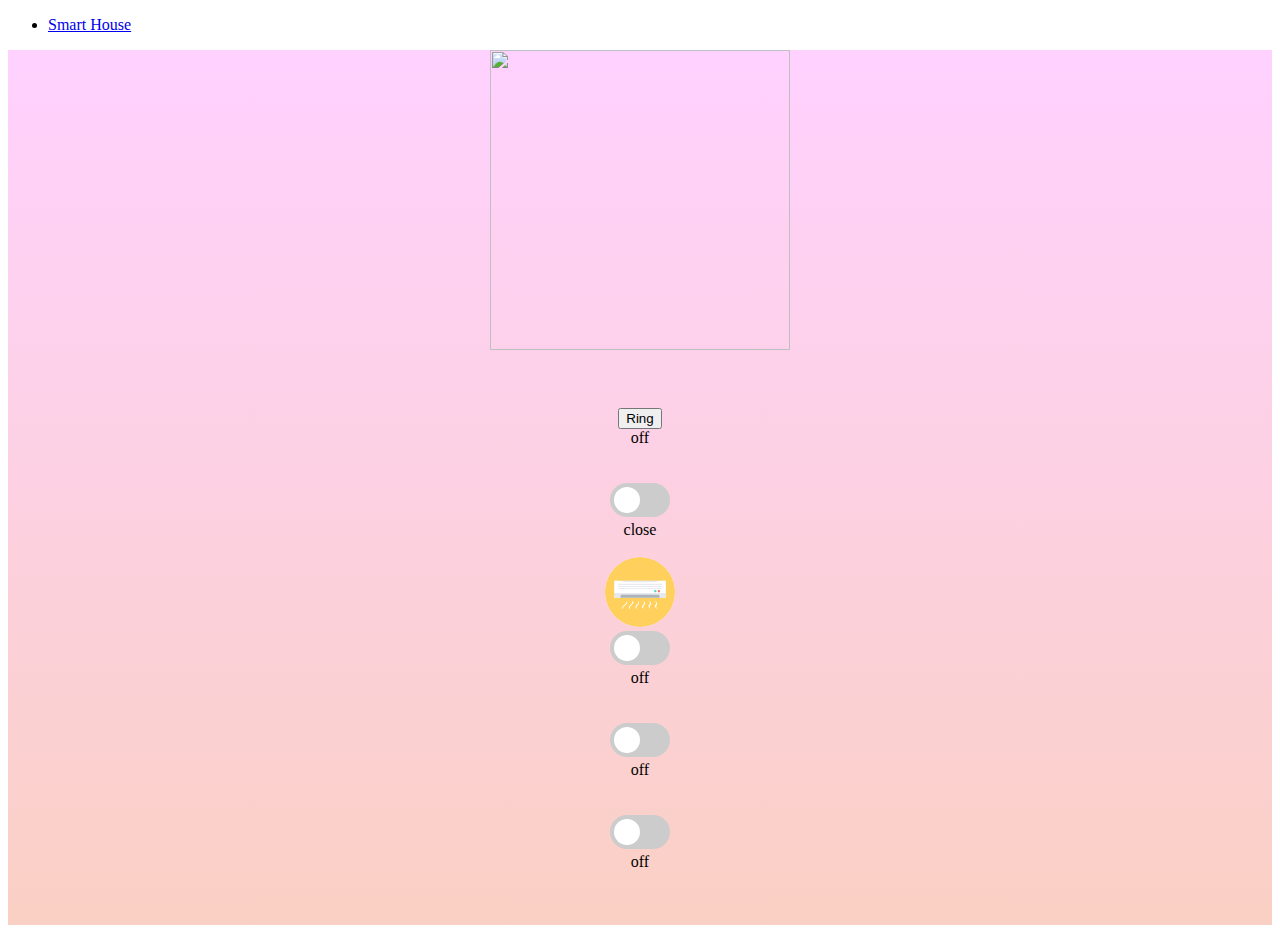
==== Software/index.html @ 53b5a787 "Add html and Css file" ====
<!doctype html>
<html lang="en">

<head>
    <!-- Required meta tags -->
    <meta charset="utf-8">
    <meta name="viewport" content="width=device-width, initial-scale=1, shrink-to-fit=no">

    <!-- Bootstrap CSS -->
    <link rel="stylesheet" href="https://stackpath.bootstrapcdn.com/bootstrap/4.1.2/css/bootstrap.min.css" integrity="sha384-Smlep5jCw/wG7hdkwQ/Z5nLIefveQRIY9nfy6xoR1uRYBtpZgI6339F5dgvm/e9B"
        crossorigin="anonymous">
    <link rel="stylesheet" href="./style.css">
    <title>Smart House</title>
</head>

<body>
    <div>
        <div data-role="navbar">
            <ul>
                <li>
                    <a href="#" class="ui-btn-active">Smart House</a>
                </li>
            </ul>
        </div>
    </div>
    <div class="container">
        <div class="row">
            <div class="col-2"></div>
            <div class="col-8">
                <div class="background">
                    <div class="page">
                        <div class="center">
                            <img src="https://image.flaticon.com/icons/svg/125/125296.svg" alt="" style="width:300px;height:300px;">
                        </div>
                        <br>
                        <br>
                        <div class="center">
                            <!-- //ring-switch -->
                            <div class="row">
                                <div class="col-4">
                                    <img class="img" src="http://icons.iconarchive.com/icons/webalys/kameleon.pics/256/Bell-icon.png" alt="" style="width:70;height:70px;">
                                </div>
                                <div class="col-3">
                                    <button type="button" class="btn btn-danger">Ring</button>
                                </div>
                                <div class="col-5">
                                    <div class="alert alert-warning" role="alert">
                                        off
                                    </div>
                                </div>
                            </div>
                            <br>
                            <!-- door-switch -->
                            <div class="row">
                                <div class="col-4">
                                    <img class="img" src="https://upload.wikimedia.org/wikipedia/commons/thumb/4/4b/Circle-icons-door.svg/2000px-Circle-icons-door.svg.png"
                                        alt="" style="width:70;height:70px;">
                                </div>
                                <div class="col-3">
                                    <label class="switch">
                                        <input type="checkbox">
                                        <span class="slider round"></span>
                                    </label>
                                </div>
                                <div class="col-5">
                                    <div class="alert alert-warning" role="alert">
                                        close
                                    </div>
                                </div>
                            </div>
                            <br>
                            <!-- air-switch -->
                            <div class="row">
                                <div class="col-4">
                                    <img class="img" src="[data-uri]"
                                        alt="" style="width:70;height:70px;">
                                </div>
                                <div class="col-3">
                                    <label class="switch">
                                        <input type="checkbox">
                                        <span class="slider round"></span>
                                    </label>
                                </div>
                                <div class="col-5">
                                    <div class="alert alert-warning" role="alert">
                                        off
                                    </div>
                                </div>
                            </div>
                            <br>
                            <!-- //light-inside -->
                            <div class="row">
                                <div class="col-4">
                                    <img class="img" src="https://freeiconshop.com/wp-content/uploads/edd/bulb-curvy-flat.png" alt="" style="width:70;height:70px;">
                                </div>
                                <div class="col-3">
                                    <label class="switch">
                                        <input type="checkbox">
                                        <span class="slider round"></span>
                                    </label>
                                </div>
                                <div class="col-5">
                                    <div class="alert alert-warning" role="alert">
                                        off
                                    </div>
                                </div>
                            </div>
                            <br>
                            <!-- light-outside -->
                            <div class="row">
                                <div class="col-4">
                                    <img class="img" src="http://custom-business-software.com/wp-content/uploads/2016/04/Icon_Lightbulb.png" alt="" style="width:70;height:70px;">
                                </div>
                                <div class="col-3">
                                    <label class="switch">
                                        <input type="checkbox">
                                        <span class="slider round"></span>
                                    </label>
                                </div>
                                <div class="col-5">
                                    <div class="alert alert-warning" role="alert">
                                        off
                                    </div>
                                </div>
                            </div>
                            <br>
                            <!-- graph -->
                            <div class="row">
                                <div class="col-4">
                                    <img class="img" src="http://icons.iconarchive.com/icons/webalys/kameleon.pics/256/Money-Graph-icon.png" alt="" style="width:70;height:70px;">
                                </div>
                                <div class="col-3">
                                </div>
                                <div class="col-5">
                                </div>
                            </div>
                            <br>
                        </div>
                    </div>
                </div>
            </div>
            <div class="col-2"></div>
        </div>
    </div>
    <!-- Optional JavaScript -->
    <!-- jQuery first, then Popper.js, then Bootstrap JS -->
    <script src="https://code.jquery.com/jquery-3.3.1.min.js" integrity="sha384-q8i/X+965DzO0rT7abK41JStQIAqVgRVzpbzo5smXKp4YfRvH+8abtTE1Pi6jizo"
        crossorigin="anonymous"></script>
    <script src="https://cdnjs.cloudflare.com/ajax/libs/popper.js/1.14.3/umd/popper.min.js" integrity="sha384-ZMP7rVo3mIykV+2+9J3UJ46jBk0WLaUAdn689aCwoqbBJiSnjAK/l8WvCWPIPm49"
        crossorigin="anonymous"></script>
    <script src="https://stackpath.bootstrapcdn.com/bootstrap/4.1.2/js/bootstrap.min.js" integrity="sha384-o+RDsa0aLu++PJvFqy8fFScvbHFLtbvScb8AjopnFD+iEQ7wo/CG0xlczd+2O/em"
        crossorigin="anonymous"></script>
    <script src="./app.js"></script>
</body>

</html>
---- Software/style.css ----
.page {
    max-width: 600px;
    margin: auto;
}
.center {
    text-align : center;
}
.img {
  border-radius: 50%;
}
.background{
  background-image: linear-gradient(to top, #fad0c4 0%, #ffd1ff 100%); 
}
.box {
    width: 350px;
    border: 10px solid green;
    padding: 25px;
    margin: auto;
}

.switch {
  position: relative;
  display: inline-block;
  width: 60px;
  height: 34px;
}

/* Hide default HTML checkbox */
.switch input {display:none;}

/* The slider */
.slider {
  position: absolute;
  cursor: pointer;
  top: 0;
  left: 0;
  right: 0;
  bottom: 0;
  background-color: #ccc;
  -webkit-transition: .4s;
  transition: .4s;
}

.slider:before {
  position: absolute;
  content: "";
  height: 26px;
  width: 26px;
  left: 4px;
  bottom: 4px;
  background-color: white;
  -webkit-transition: .4s;
  transition: .4s;
}

input:checked + .slider {
  background-color: rgb(115, 224, 124);
}

input:focus + .slider {
  box-shadow: 0 0 1px #2196F3;
}

input:checked + .slider:before {
  -webkit-transform: translateX(26px);
  -ms-transform: translateX(26px);
  transform: translateX(26px);
}

/* Rounded sliders */
.slider.round {
  border-radius: 34px;
}

.slider.round:before {
  border-radius: 50%;
}
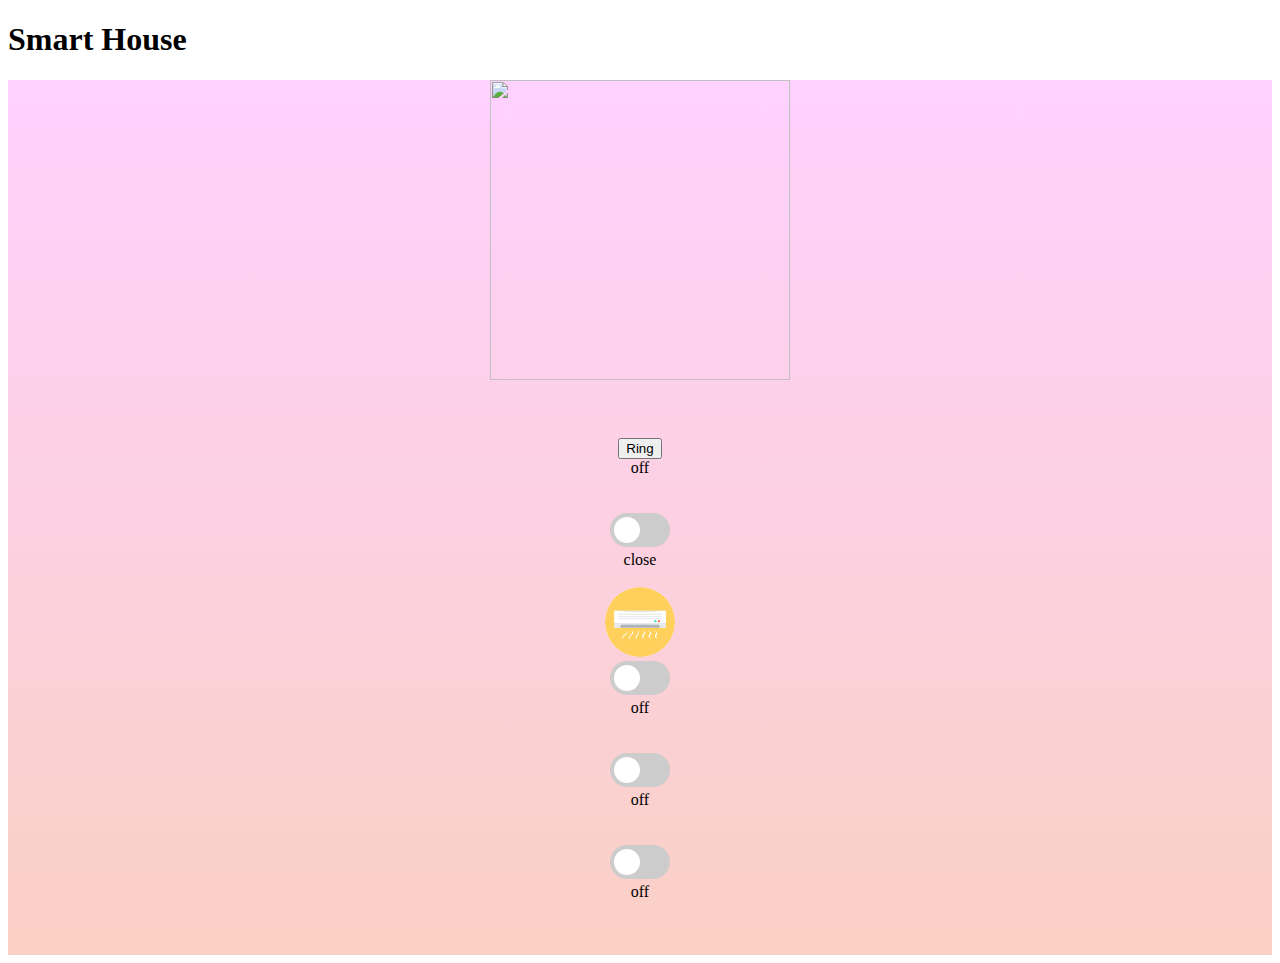
==== commit 2585d85b: "Edit html" ====
--- a/Software/index.html
+++ b/Software/index.html
@@ -15,13 +15,7 @@
 
 <body>
     <div>
-        <div data-role="navbar">
-            <ul>
-                <li>
-                    <a href="#" class="ui-btn-active">Smart House</a>
-                </li>
-            </ul>
-        </div>
+       <h1>Smart House</h1>
     </div>
     <div class="container">
         <div class="row">
@@ -36,7 +30,7 @@
                         <br>
                         <div class="center">
                             <!-- //ring-switch -->
-                            <div class="row">
+                            <div id="ring"class="row">
                                 <div class="col-4">
                                     <img class="img" src="http://icons.iconarchive.com/icons/webalys/kameleon.pics/256/Bell-icon.png" alt="" style="width:70;height:70px;">
                                 </div>
@@ -51,7 +45,7 @@
                             </div>
                             <br>
                             <!-- door-switch -->
-                            <div class="row">
+                            <div id="door" class="row">
                                 <div class="col-4">
                                     <img class="img" src="https://upload.wikimedia.org/wikipedia/commons/thumb/4/4b/Circle-icons-door.svg/2000px-Circle-icons-door.svg.png"
                                         alt="" style="width:70;height:70px;">
@@ -70,7 +64,7 @@
                             </div>
                             <br>
                             <!-- air-switch -->
-                            <div class="row">
+                            <div id="air" class="row">
                                 <div class="col-4">
                                     <img class="img" src="[data-uri]"
                                         alt="" style="width:70;height:70px;">
@@ -89,7 +83,7 @@
                             </div>
                             <br>
                             <!-- //light-inside -->
-                            <div class="row">
+                            <div id="light-in" class="row">
                                 <div class="col-4">
                                     <img class="img" src="https://freeiconshop.com/wp-content/uploads/edd/bulb-curvy-flat.png" alt="" style="width:70;height:70px;">
                                 </div>
@@ -107,7 +101,7 @@
                             </div>
                             <br>
                             <!-- light-outside -->
-                            <div class="row">
+                            <div id="light-out" class="row">
                                 <div class="col-4">
                                     <img class="img" src="http://custom-business-software.com/wp-content/uploads/2016/04/Icon_Lightbulb.png" alt="" style="width:70;height:70px;">
                                 </div>
@@ -125,7 +119,7 @@
                             </div>
                             <br>
                             <!-- graph -->
-                            <div class="row">
+                            <div id="graph" class="row">
                                 <div class="col-4">
                                     <img class="img" src="http://icons.iconarchive.com/icons/webalys/kameleon.pics/256/Money-Graph-icon.png" alt="" style="width:70;height:70px;">
                                 </div>
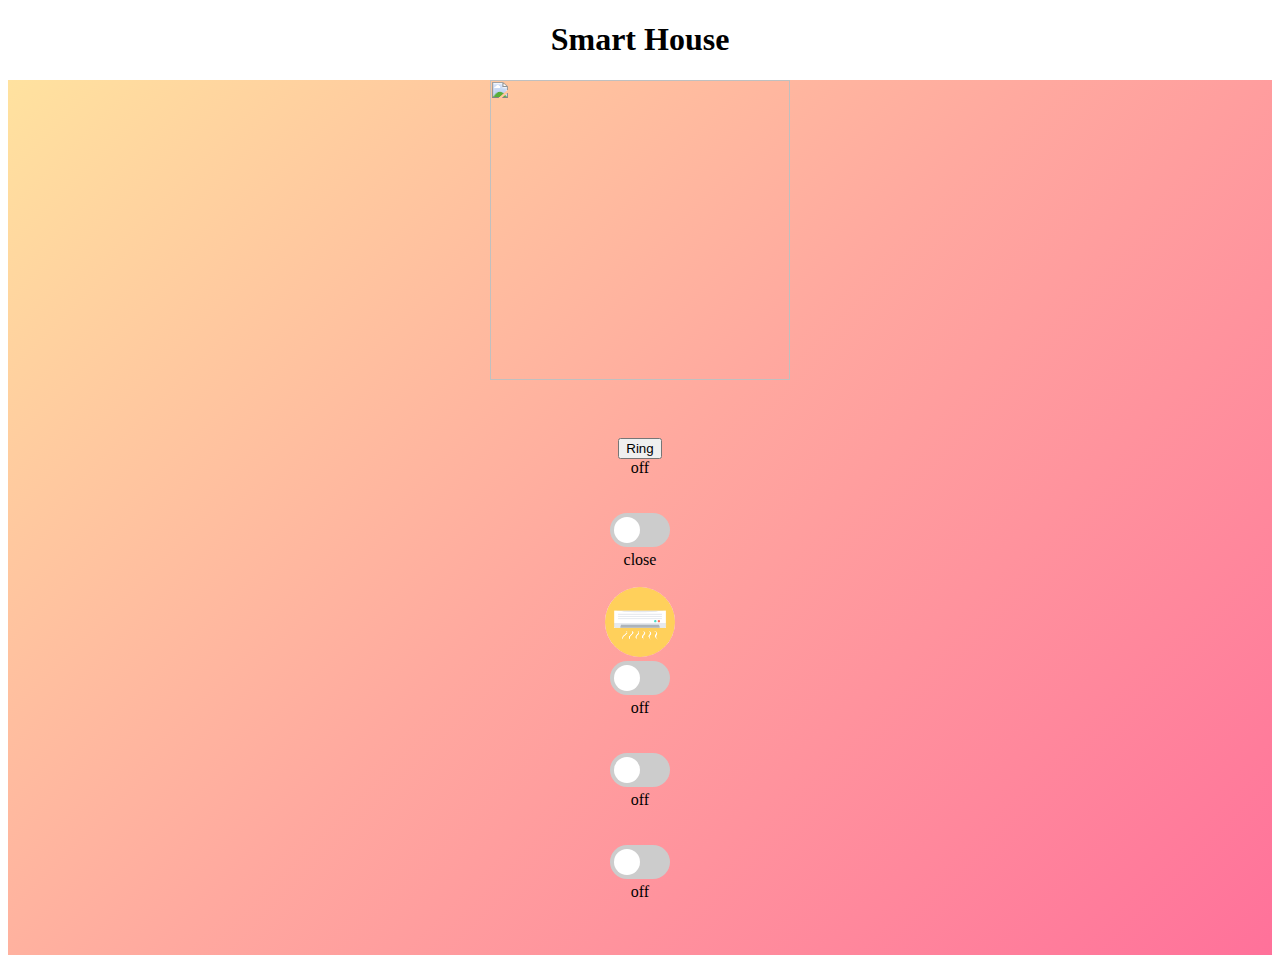
==== commit 1dbc247c: "humidity graph" ====
--- a/Software/index.html
+++ b/Software/index.html
@@ -15,7 +15,7 @@
 
 <body>
     <div>
-       <h1>Smart House</h1>
+       <h1 class="center">Smart House</h1>
     </div>
     <div class="container">
         <div class="row">
@@ -50,7 +50,7 @@
                                     <img class="img" src="https://upload.wikimedia.org/wikipedia/commons/thumb/4/4b/Circle-icons-door.svg/2000px-Circle-icons-door.svg.png"
                                         alt="" style="width:70;height:70px;">
                                 </div>
-                                <div class="col-3">
+                                <div  class="col-3">
                                     <label class="switch">
                                         <input type="checkbox">
                                         <span class="slider round"></span>
--- a/Software/style.css
+++ b/Software/style.css
@@ -9,7 +9,10 @@
   border-radius: 50%;
 }
 .background{
-  background-image: linear-gradient(to top, #fad0c4 0%, #ffd1ff 100%); 
+  background-image: linear-gradient(-225deg, #FFE29F 0%, #FFA99F 48%, #FF719A 100%); 
+}
+.header{
+
 }
 .box {
     width: 350px;
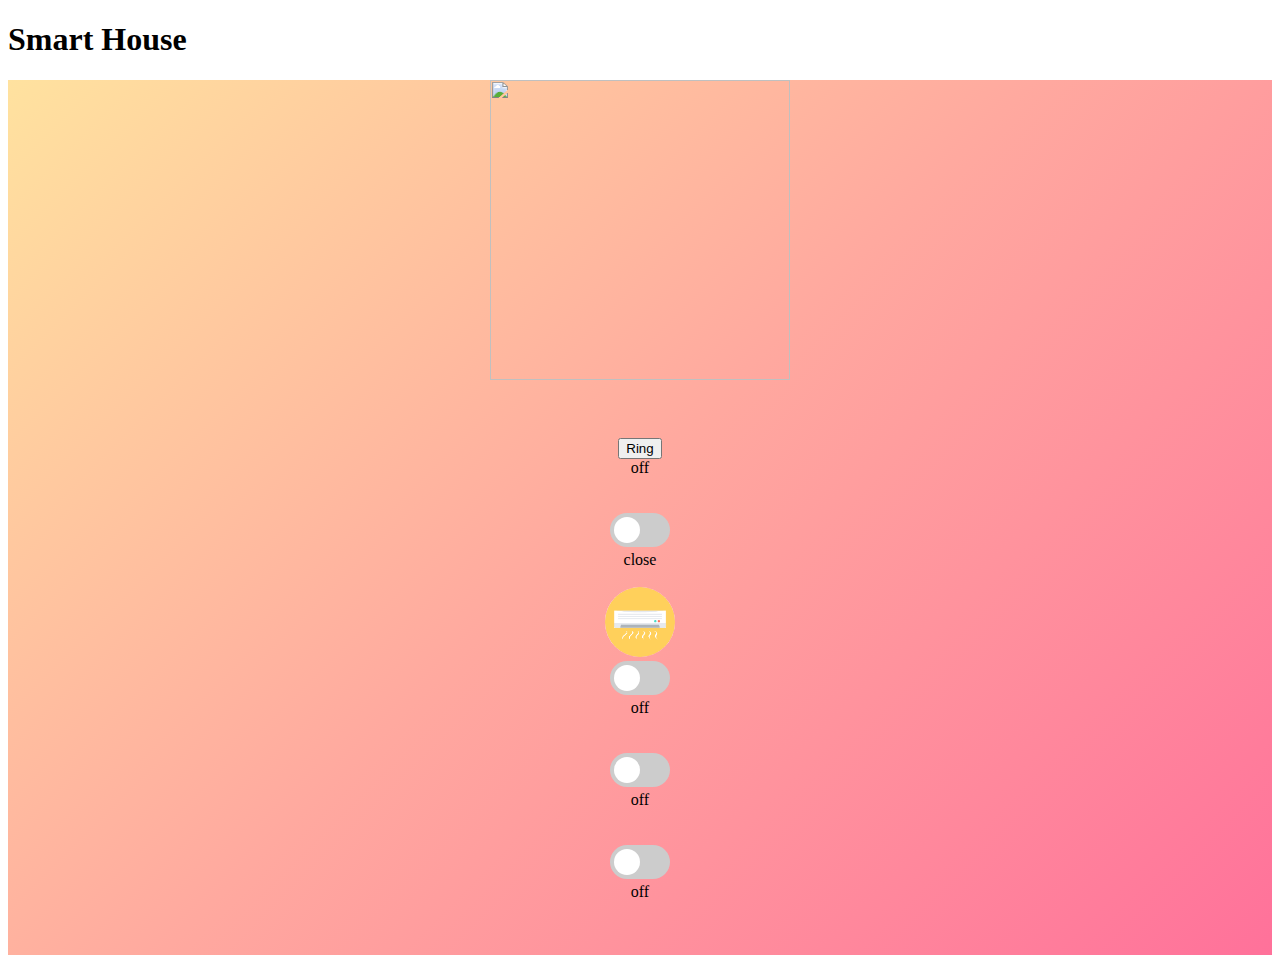
==== commit df51677c: "server ok" ====
--- a/Software/index.html
+++ b/Software/index.html
@@ -15,7 +15,7 @@
 
 <body>
     <div>
-       <h1 class="center">Smart House</h1>
+       <h1>Smart House</h1>
     </div>
     <div class="container">
         <div class="row">
@@ -30,15 +30,15 @@
                         <br>
                         <div class="center">
                             <!-- //ring-switch -->
-                            <div id="ring"class="row">
+                            <div class="row">
                                 <div class="col-4">
                                     <img class="img" src="http://icons.iconarchive.com/icons/webalys/kameleon.pics/256/Bell-icon.png" alt="" style="width:70;height:70px;">
                                 </div>
                                 <div class="col-3">
-                                    <button type="button" class="btn btn-danger">Ring</button>
+                                    <button id="ring" type="button" class="btn btn-danger">Ring</button>
                                 </div>
                                 <div class="col-5">
-                                    <div class="alert alert-warning" role="alert">
+                                    <div ="alert alert-warning" role="alert">
                                         off
                                     </div>
                                 </div>
@@ -50,7 +50,7 @@
                                     <img class="img" src="https://upload.wikimedia.org/wikipedia/commons/thumb/4/4b/Circle-icons-door.svg/2000px-Circle-icons-door.svg.png"
                                         alt="" style="width:70;height:70px;">
                                 </div>
-                                <div  class="col-3">
+                                <div class="col-3">
                                     <label class="switch">
                                         <input type="checkbox">
                                         <span class="slider round"></span>
@@ -138,13 +138,12 @@
     </div>
     <!-- Optional JavaScript -->
     <!-- jQuery first, then Popper.js, then Bootstrap JS -->
-    <script src="https://code.jquery.com/jquery-3.3.1.min.js" integrity="sha384-q8i/X+965DzO0rT7abK41JStQIAqVgRVzpbzo5smXKp4YfRvH+8abtTE1Pi6jizo"
-        crossorigin="anonymous"></script>
+    <script src="https://code.jquery.com/jquery-3.3.1.min.js"></script>
     <script src="https://cdnjs.cloudflare.com/ajax/libs/popper.js/1.14.3/umd/popper.min.js" integrity="sha384-ZMP7rVo3mIykV+2+9J3UJ46jBk0WLaUAdn689aCwoqbBJiSnjAK/l8WvCWPIPm49"
         crossorigin="anonymous"></script>
     <script src="https://stackpath.bootstrapcdn.com/bootstrap/4.1.2/js/bootstrap.min.js" integrity="sha384-o+RDsa0aLu++PJvFqy8fFScvbHFLtbvScb8AjopnFD+iEQ7wo/CG0xlczd+2O/em"
         crossorigin="anonymous"></script>
-    <script src="./app.js"></script>
+    <script src="./main_server2.js"></script>
 </body>
 
 </html>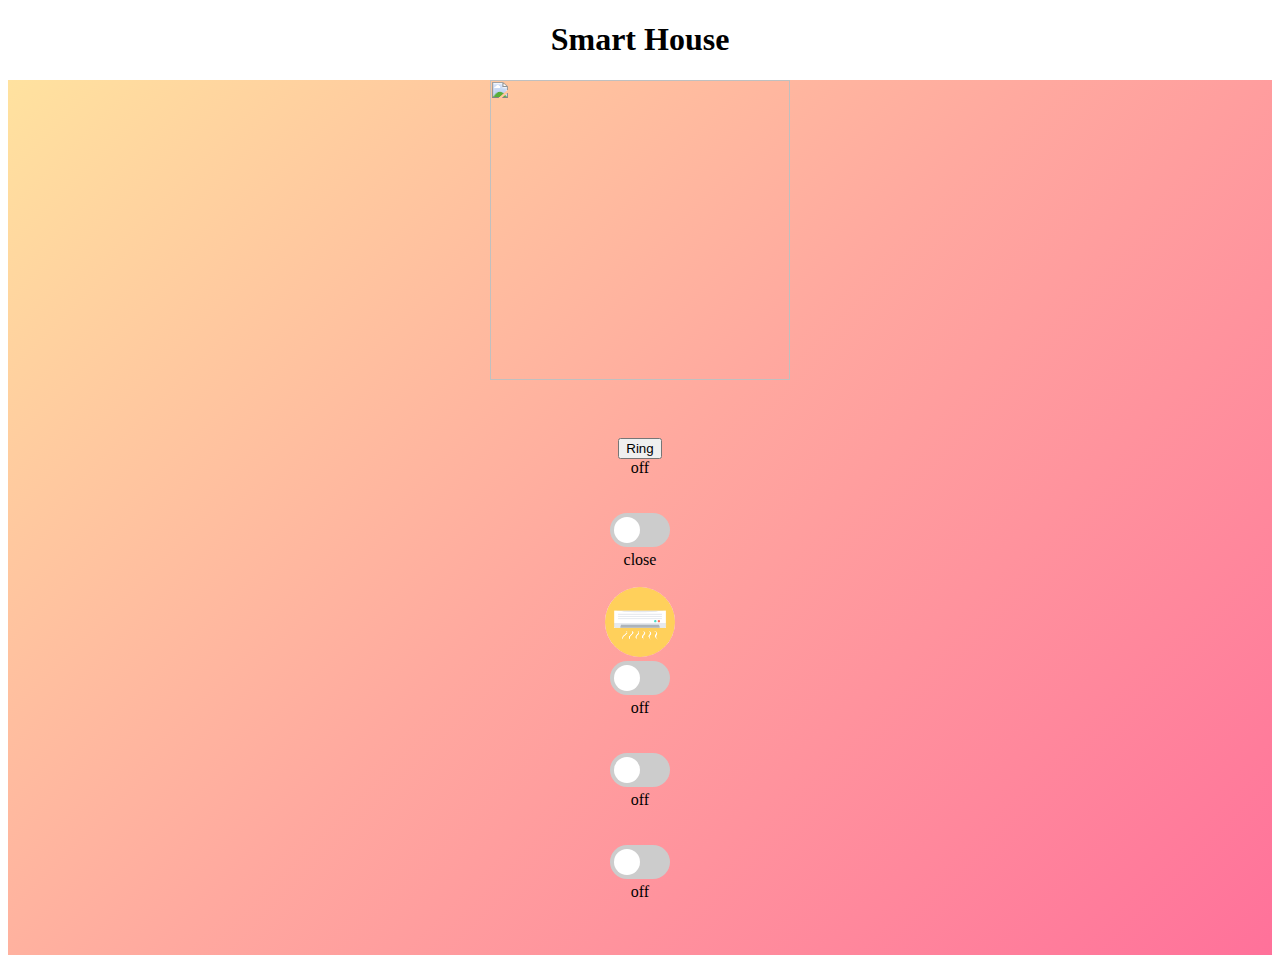
==== commit 7547a9fc: "Merge branch 'master' of https://github.com/skconan/I-Palm" ====
--- a/Software/index.html
+++ b/Software/index.html
@@ -15,7 +15,7 @@
 
 <body>
     <div>
-       <h1>Smart House</h1>
+       <h1 class="center">Smart House</h1>
     </div>
     <div class="container">
         <div class="row">
@@ -50,7 +50,7 @@
                                     <img class="img" src="https://upload.wikimedia.org/wikipedia/commons/thumb/4/4b/Circle-icons-door.svg/2000px-Circle-icons-door.svg.png"
                                         alt="" style="width:70;height:70px;">
                                 </div>
-                                <div class="col-3">
+                                <div  class="col-3">
                                     <label class="switch">
                                         <input type="checkbox">
                                         <span class="slider round"></span>
